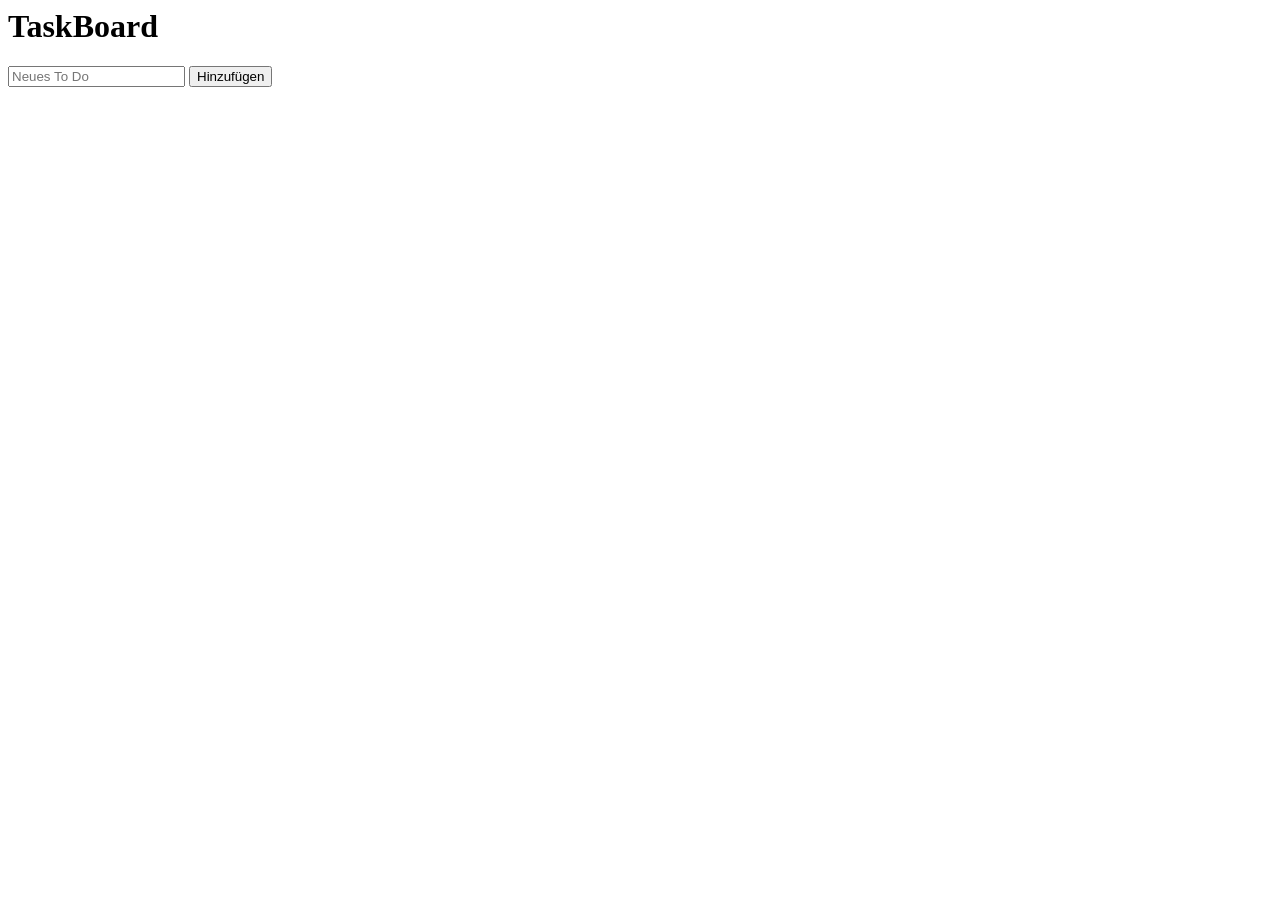
==== frontend/index.html @ 7f928389 "basics" ====
<html lang="en">
<head>
    <meta charset="UTF-8">
    <meta name="viewport" content="width=device-width, initial-scale=1.0">
    <title>TaskBoard</title>
    <link rel="stylesheet" href="./style.css">
    <script src="./script.js"></script>
</head>
<body onload="loadTodos()">
    <h1>TaskBoard</h1>

    <form onsubmit="addTodo(); return false;">
    <input type="text" placeholder="Neues To Do" id="todoinput">
    <button>Hinzufügen</button>
    </form>

    <ul id="todoList"></ul>
</body>
</html>
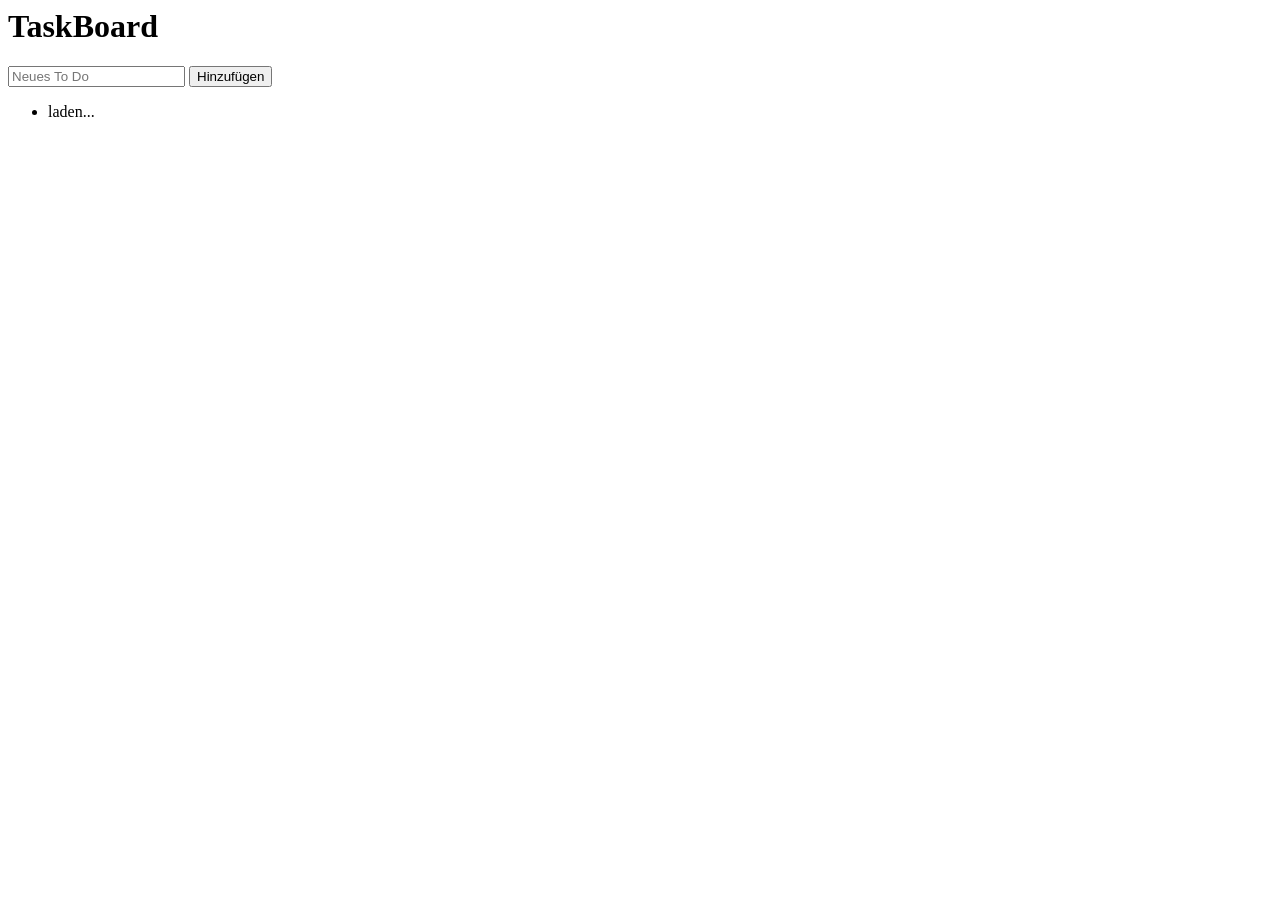
==== commit a7eabf2c: "correct json format" ====
--- a/frontend/index.html
+++ b/frontend/index.html
@@ -14,6 +14,8 @@
     <button>Hinzufügen</button>
     </form>
 
-    <ul id="todoList"></ul>
+    <ul id="todoList">
+        <li>laden...</li>
+    </ul>
 </body>
 </html>
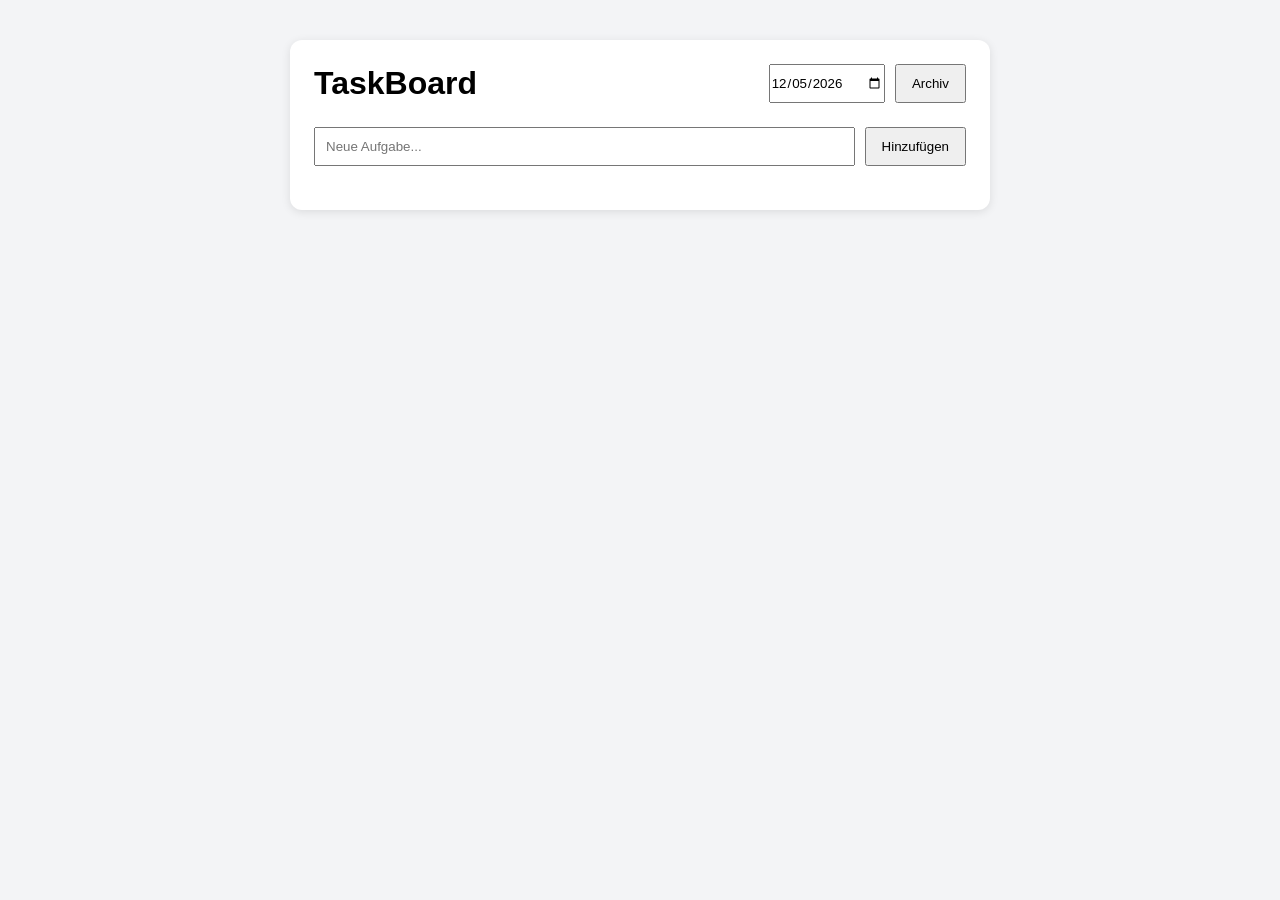
==== commit a2134b05: "fixed bugs" ====
--- a/frontend/index.html
+++ b/frontend/index.html
@@ -1,21 +1,47 @@
-<html lang="en">
+<!DOCTYPE html>
+<html lang="de">
 <head>
     <meta charset="UTF-8">
     <meta name="viewport" content="width=device-width, initial-scale=1.0">
     <title>TaskBoard</title>
-    <link rel="stylesheet" href="./style.css">
-    <script src="./script.js"></script>
+
+    <link rel="stylesheet" href="style.css">
 </head>
-<body onload="loadTodos()">
-    <h1>TaskBoard</h1>
+<body>
 
-    <form onsubmit="addTodo(); return false;">
-    <input type="text" placeholder="Neues To Do" id="todoinput">
-    <button>Hinzufügen</button>
-    </form>
+    <div class="container">
 
-    <ul id="todoList">
-        <li>laden...</li>
-    </ul>
+        <header>
+            <h1>TaskBoard</h1>
+
+            <div class="top-controls">
+                <input type="date" id="datePicker">
+                <button onclick="showArchive()">Archiv</button>
+            </div>
+        </header>
+
+        <div class="add-task">
+            <input
+                type="text"
+                id="todoinput"
+                placeholder="Neue Aufgabe..."
+            >
+
+            <button onclick="addTodo()">
+                Hinzufügen
+            </button>
+        </div>
+
+        <ul id="todoList"></ul>
+
+        <div id="archiveContainer" class="hidden">
+            <h2>Archiv</h2>
+            <ul id="archiveList"></ul>
+        </div>
+
+    </div>
+
+    <script src="script.js"></script>
+
 </body>
 </html>
--- a/frontend/style.css
+++ b/frontend/style.css
@@ -0,0 +1,70 @@
+*{
+    margin:0;
+    padding:0;
+    box-sizing:border-box;
+    font-family:Arial, Helvetica, sans-serif;
+}
+
+body{
+    background:#f3f4f6;
+    display:flex;
+    justify-content:center;
+    padding:40px;
+}
+
+.container{
+    width:700px;
+    background:white;
+    border-radius:12px;
+    padding:24px;
+    box-shadow:0 2px 10px rgba(0,0,0,0.1);
+}
+
+header{
+    display:flex;
+    justify-content:space-between;
+    align-items:center;
+    margin-bottom:24px;
+}
+
+.top-controls{
+    display:flex;
+    gap:10px;
+}
+
+.add-task{
+    display:flex;
+    gap:10px;
+    margin-bottom:20px;
+}
+
+input[type="text"]{
+    flex:1;
+    padding:10px;
+}
+
+button{
+    cursor:pointer;
+    padding:10px 15px;
+}
+
+ul{
+    list-style:none;
+}
+
+li{
+    display:flex;
+    align-items:center;
+    gap:10px;
+    padding:10px;
+    border-bottom:1px solid #ddd;
+}
+
+.completed{
+    text-decoration:line-through;
+    color:gray;
+}
+
+.hidden{
+    display:none;
+}
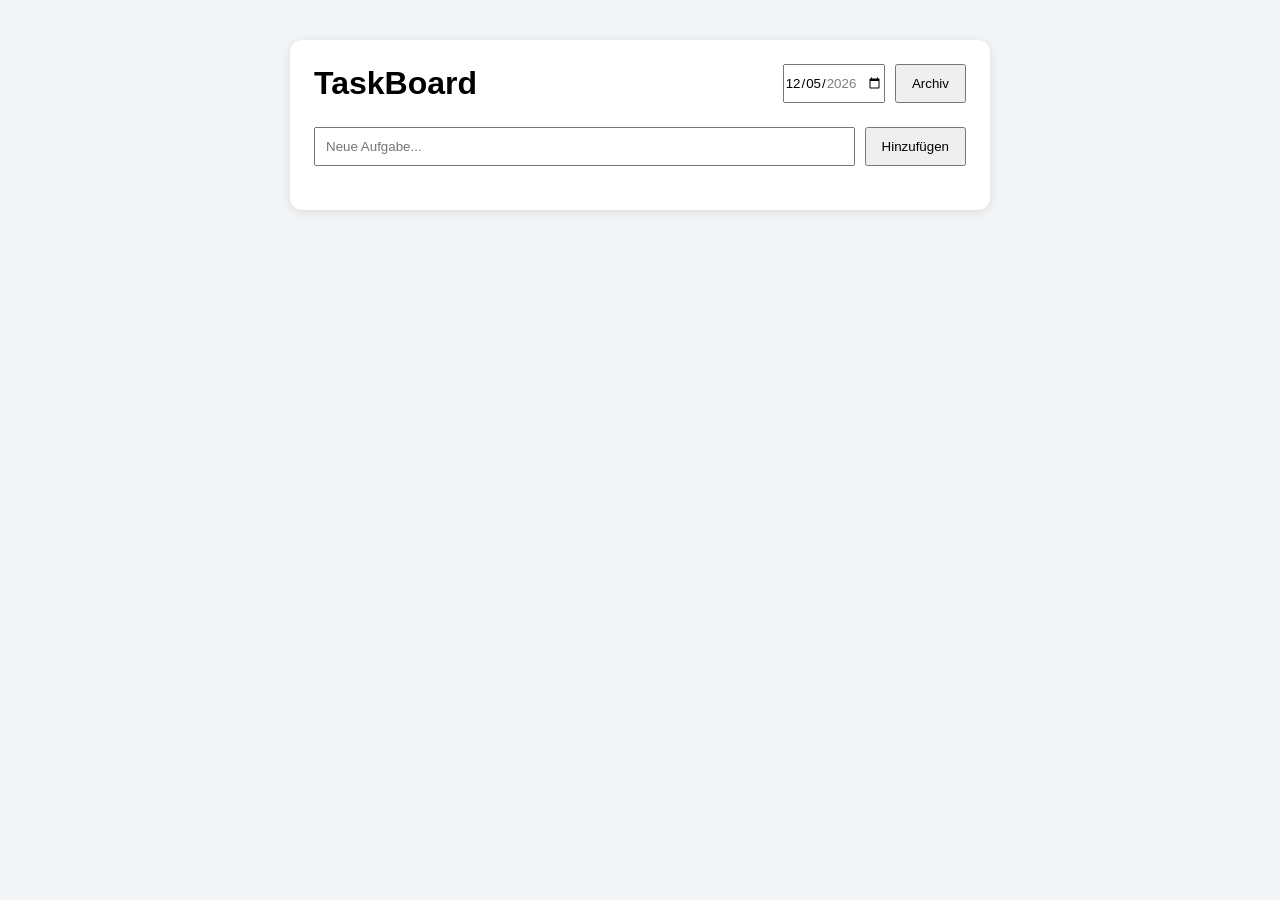
==== commit b3271ebb: "added comments and limited dates" ====
--- a/frontend/index.html
+++ b/frontend/index.html
@@ -20,7 +20,7 @@
             </div>
         </header>
 
-        <div class="add-task">
+        <div class="add-task" id="addTaskContainer">
             <input
                 type="text"
                 id="todoinput"
--- a/frontend/style.css
+++ b/frontend/style.css
@@ -67,4 +67,37 @@
 
 .hidden{
     display:none;
+}
+
+.archive-date{
+    cursor:pointer;
+    padding:10px;
+    border-bottom:1px solid #ddd;
+    transition:0.2s;
+}
+
+.archive-date:hover{
+    background:#f3f4f6;
+}
+
+.archive-date{
+    cursor:pointer;
+    padding:10px;
+    border-bottom:1px solid #ddd;
+    transition:0.2s;
+}
+
+.archive-date:hover{
+    background:#f3f4f6;
+}
+
+.archive-date-disabled{
+    padding:10px;
+    border-bottom:1px solid #ddd;
+
+    color:#999;
+    background:#f5f5f5;
+
+    cursor:not-allowed;
+    opacity:0.6;
 }
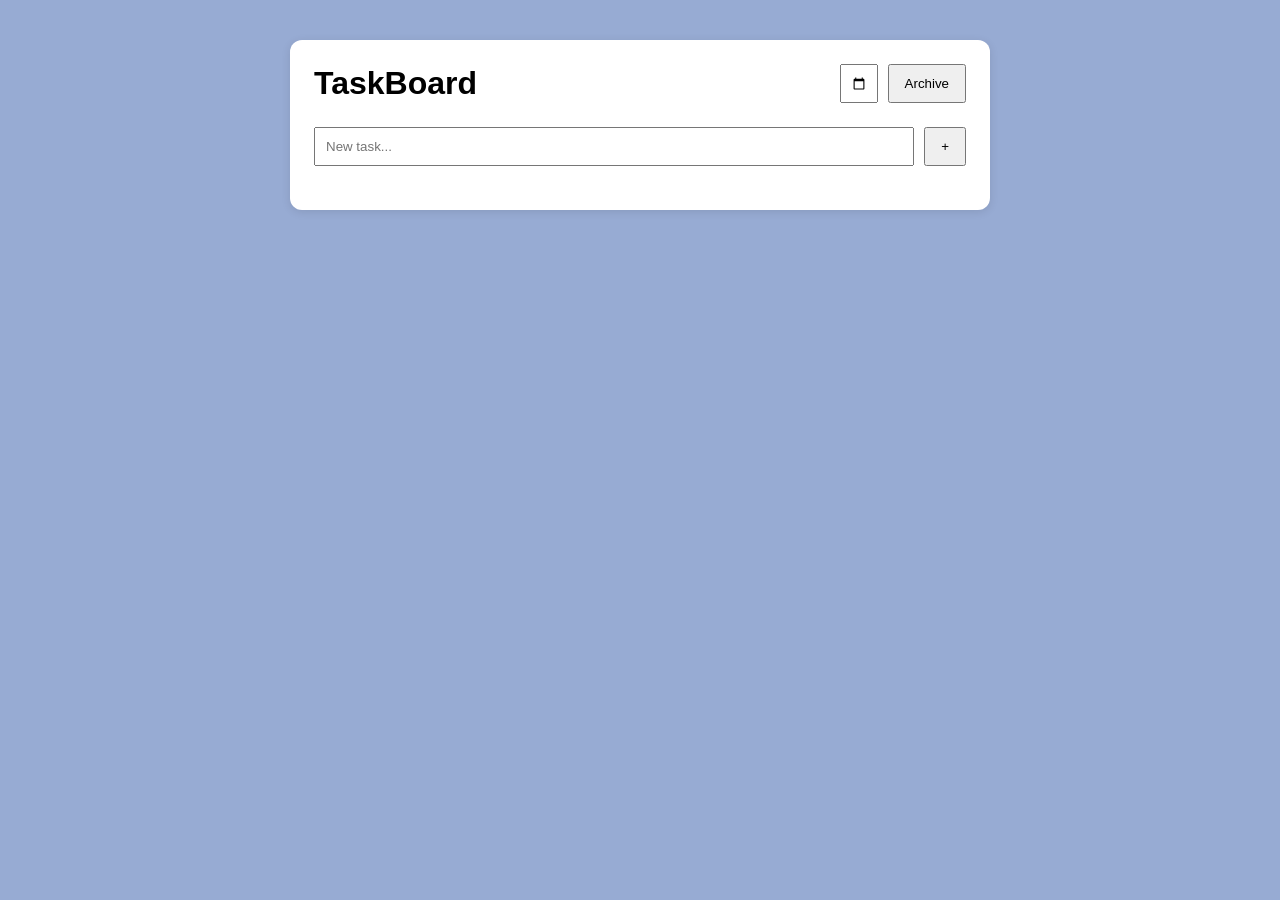
==== commit af6e143b: "changed style and improved responsiveness" ====
--- a/frontend/index.html
+++ b/frontend/index.html
@@ -16,7 +16,7 @@
 
             <div class="top-controls">
                 <input type="date" id="datePicker">
-                <button onclick="showArchive()">Archiv</button>
+                <button onclick="showArchive()">Archive</button>
             </div>
         </header>
 
@@ -24,18 +24,19 @@
             <input
                 type="text"
                 id="todoinput"
-                placeholder="Neue Aufgabe..."
+                placeholder="New task..."
             >
 
             <button onclick="addTodo()">
-                Hinzufügen
+                <p class="addTaskText">Add Task</p>
+                <p class="plusText">+</p>
             </button>
         </div>
 
         <ul id="todoList"></ul>
 
         <div id="archiveContainer" class="hidden">
-            <h2>Archiv</h2>
+            <h2>Archive</h2>
             <ul id="archiveList"></ul>
         </div>
 
--- a/frontend/style.css
+++ b/frontend/style.css
@@ -6,7 +6,7 @@
 }
 
 body{
-    background:#f3f4f6;
+    background:#97abd3;
     display:flex;
     justify-content:center;
     padding:40px;
@@ -32,10 +32,18 @@
     gap:10px;
 }
 
+#datePicker{
+    cursor: pointer;
+}
+
 .add-task{
     display:flex;
     gap:10px;
     margin-bottom:20px;
+}
+
+.plusText{
+    display: none;
 }
 
 input[type="text"]{
@@ -100,4 +108,19 @@
 
     cursor:not-allowed;
     opacity:0.6;
+}
+
+/*
+Source - https://stackoverflow.com/a/16106788
+Posted by Anselm, modified by community. See post 'Timeline' for change history
+Retrieved 2026-06-27, License - CC BY-SA 4.0
+*/
+
+::-webkit-datetime-edit { display: none; }
+::-webkit-calendar-picker-indicator { cursor: pointer; padding-left: 10px; padding-right: 10px;}
+
+@media (min-width: 400px){
+
+    .addTaskText{display: none;}
+    .plusText{display: block;}
 }
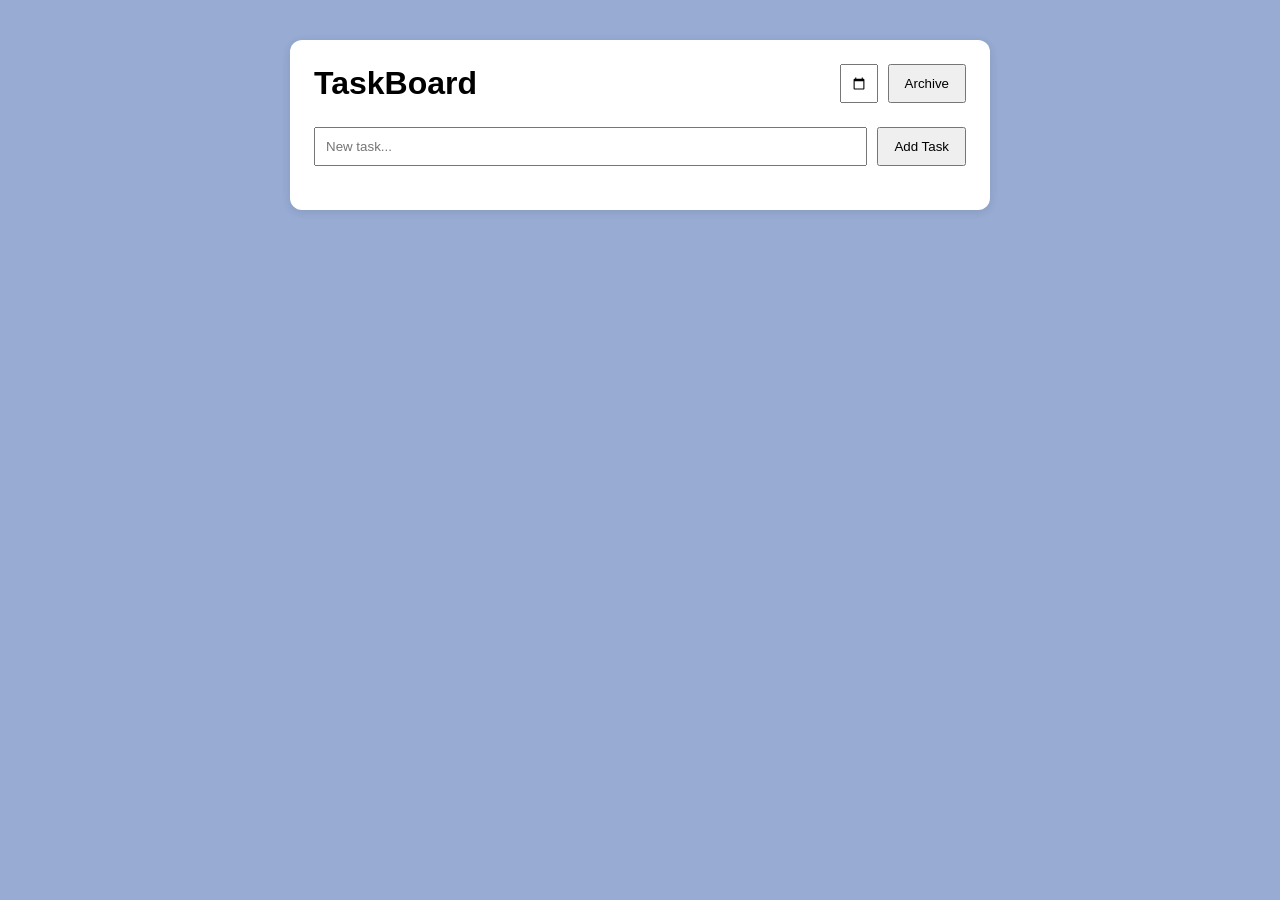
==== commit c6ac69be: "added button pics" ====
--- a/frontend/index.html
+++ b/frontend/index.html
@@ -16,7 +16,8 @@
 
             <div class="top-controls">
                 <input type="date" id="datePicker">
-                <button onclick="showArchive()">Archive</button>
+                <button id="archiveButton" onclick="showArchive()">Archive</button>
+                <button id="pointButton" onclick="showArchive()">...</button>
             </div>
         </header>
 
--- a/frontend/style.css
+++ b/frontend/style.css
@@ -36,6 +36,10 @@
     cursor: pointer;
 }
 
+#pointButton{
+    display: none;
+}
+
 .add-task{
     display:flex;
     gap:10px;
@@ -56,6 +60,17 @@
     padding:10px 15px;
 }
 
+button img{
+    height: 20px;
+    width: 20px;
+}
+
+.editButton{
+    border: none;
+    background-color: inherit;
+    padding: 0px;
+}
+
 ul{
     list-style:none;
 }
@@ -63,6 +78,7 @@
 li{
     display:flex;
     align-items:center;
+    justify-content: space-between;
     gap:10px;
     padding:10px;
     border-bottom:1px solid #ddd;
@@ -119,8 +135,18 @@
 ::-webkit-datetime-edit { display: none; }
 ::-webkit-calendar-picker-indicator { cursor: pointer; padding-left: 10px; padding-right: 10px;}
 
-@media (min-width: 400px){
+
+@media (max-width: 500px){
+
+    h1 {font-size: 20px;}
+    
+}
+
+
+@media (max-width: 420px){
 
     .addTaskText{display: none;}
     .plusText{display: block;}
+    #archiveButton{display: none;}
+    #pointButton{display: block;}
 }
